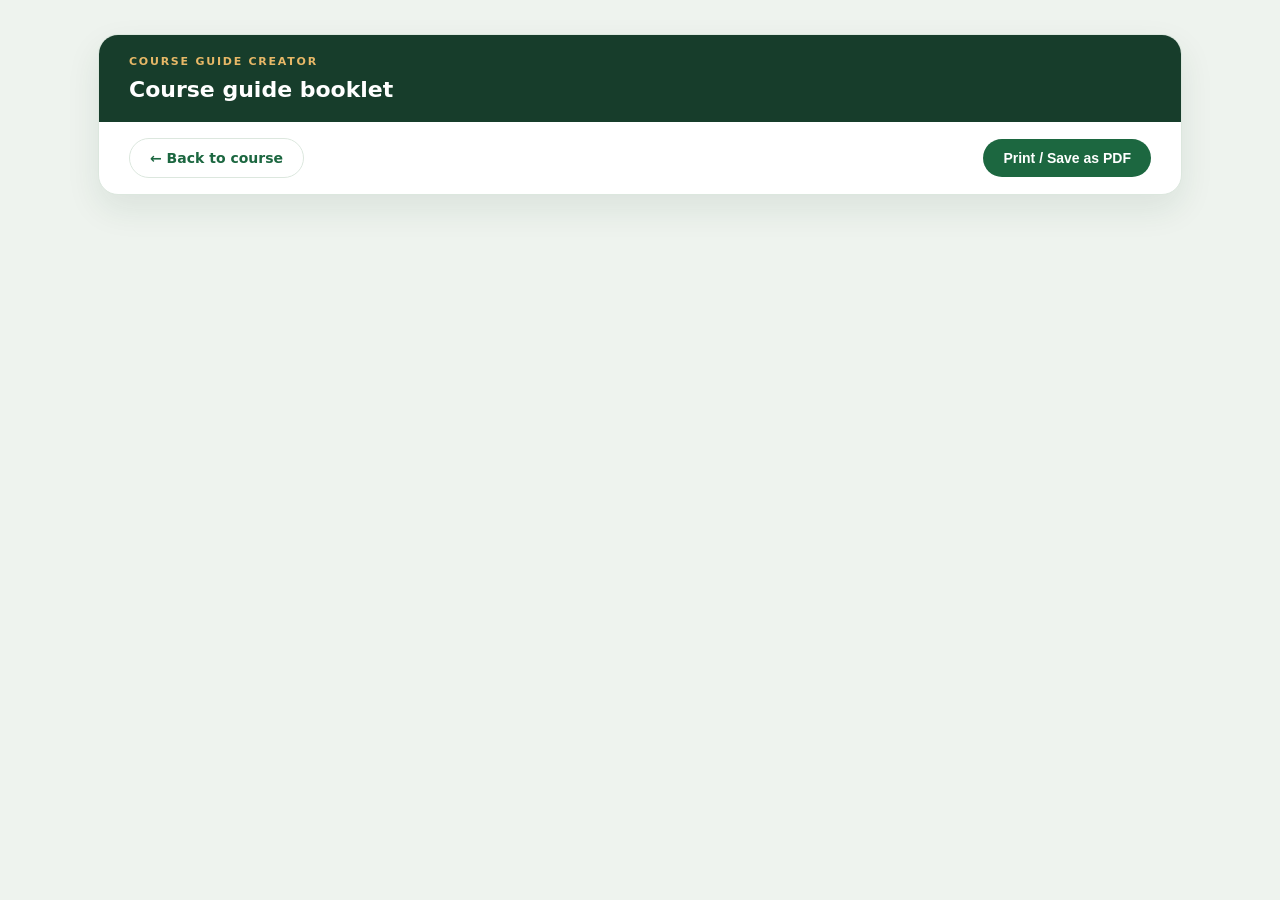
==== guide.html @ 2ad31e4c "feat: add guide.html, the printable course guide booklet page Co-Authored-By: Claude Sonnet 5 <norep" ====
<!doctype html>
<html lang="en">
  <head>
    <meta charset="utf-8" />
    <meta name="viewport" content="width=device-width, initial-scale=1" />
    <title>Course Guide Booklet</title>
    <meta name="description" content="A printable, hole-by-hole yardage booklet: tee-to-hazard and tee-to-green distances, plus a green detail card with length, width and slope." />
    <link rel="manifest" href="manifest.json" />
    <meta name="theme-color" content="#173d2b" />
    <link rel="icon" href="icons/icon-192.png" />
    <link rel="stylesheet" href="css/styles.css" />
  </head>
  <body>
    <div class="shell">

      <div class="card no-print">
        <div class="hero" style="padding:20px 30px;">
          <div class="kicker">Course Guide Creator</div>
          <h1 style="font-size:22px;" id="guide-course-name">Course guide booklet</h1>
        </div>
        <div class="content" style="padding:16px 30px; display:flex; justify-content:space-between; align-items:center; flex-wrap:wrap; gap:10px;">
          <a class="btn secondary" id="guide-back-link" href="index.html">&larr; Back to course</a>
          <button class="btn" id="guide-print" type="button">Print / Save as PDF</button>
        </div>
      </div>

      <div class="booklet" id="guide-holes"></div>

    </div>

    <script src="js/config.js"></
      <script src="js/storage.js"></
        <script src="js/guide.js"></
  </body>
        </html>
---- css/styles.css ----
/* Course Guide Creator — shared design system
   Carried over from the original Replit build: dark green + amber palette,
   card-based layout, color-coded status pills. */

:root {
  --green-900: #173d2b;
  --green-700: #1c6740;
  --green-600: #237044;
  --green-100: #dff1e2;
  --green-50: #eef8ef;
  --amber-700: #a56a27;
  --amber-600: #916019;
  --amber-100: #ffe8bd;
  --amber-50: #fff9ed;
  --red-700: #b23926;
  --red-100: #fbe3df;
  --blue-700: #235aa3;
  --blue-100: #e3edfb;
  --ink: #25372b;
  --muted: #607267;
  --muted-2: #68776d;
  --border: #dce7de;
  --border-2: #e6ece7;
  --bg: #eef3ee;
  --card: #ffffff;
  --radius-lg: 20px;
  --radius-md: 14px;
  --radius-sm: 10px;
  --shadow: 0 14px 34px rgba(23, 61, 43, .09);
}

* { box-sizing: border-box; }

html, body {
  margin: 0;
  background: var(--bg);
  color: var(--ink);
  font-family: Inter, ui-sans-serif, system-ui, -apple-system, "Segoe UI", sans-serif;
}

.shell {
  max-width: 1120px;
  margin: 34px auto;
  padding: 0 18px 60px;
}

.shell-narrow { max-width: 760px; }

a { color: var(--green-700); text-decoration: none; }
a:hover { text-decoration: underline; }

.card {
  background: var(--card);
  border: 1px solid var(--border);
  border-radius: var(--radius-lg);
  box-shadow: var(--shadow);
  overflow: hidden;
  margin-bottom: 24px;
}

.hero {
  background: var(--green-900);
  color: #fff;
  padding: 28px 30px 24px;
}

.kicker {
  color: #e7b867;
  font-size: 11px;
  text-transform: uppercase;
  letter-spacing: .16em;
  font-weight: 800;
  margin-bottom: 9px;
}

.hero h1 { margin: 0; font-size: 32px; line-height: 1.15; }
.hero p.lead { color: #dce9df; margin: 10px 0 0; font-size: 14px; max-width: 640px; }

.content { padding: 24px 30px 30px; }

.section { margin-top: 24px; }
.section:first-child { margin-top: 0; }
.section-title { color: var(--green-900); font-size: 20px; margin: 0 0 9px; }
.section-copy { color: var(--muted); font-size: 14px; line-height: 1.55; margin: 0 0 14px; }

/* Search form */
.search-form { display: grid; gap: 14px; }
.field label { display: block; font-weight: 700; font-size: 13px; color: var(--green-900); margin-bottom: 6px; }
.field input, .field select, .field textarea {
  width: 100%; padding: 11px 13px; border: 1px solid #ccd6cd; border-radius: 10px;
  font-size: 15px; font-family: inherit; background: #fff;
}
.field input:focus, .field select:focus, .field textarea:focus { outline: 2px solid var(--green-600); outline-offset: 1px; }
.btn {
  border: 0; border-radius: 999px; padding: 11px 20px; background: var(--green-700);
  color: #fff; cursor: pointer; font-weight: 800; font-size: 14px; white-space: nowrap;
  display: inline-flex; align-items: center; gap: 6px;
}
.btn:hover { background: var(--green-900); }
.btn.secondary { background: #fff; color: var(--green-700); border: 1px solid var(--border); }
.btn.secondary:hover { background: var(--green-50); }
.btn.secondary.active { border-color: var(--green-700); background: var(--green-50); color: var(--green-700); }
.btn.small { padding: 7px 14px; font-size: 13px; }
.btn[disabled] { opacity: .55; cursor: default; }

/* Candidate / confirmation cards */
.candidate {
  display: flex; justify-content: space-between; align-items: center; gap: 20px;
  padding: 16px; margin-top: 12px; border: 1px solid var(--border-2); border-radius: var(--radius-md);
  background: #fbfefb; flex-wrap: wrap;
}
.candidate:first-child { margin-top: 0; }
.candidate h3 { color: var(--green-900); font-size: 16px; margin: 4px 0; }
.candidate .coords { color: var(--muted-2); font-size: 13px; margin: 0; }
.candidate .label { color: var(--amber-700); font-size: 10px; font-weight: 800; letter-spacing: .14em; text-transform: uppercase; }

/* Status pills */
.pill {
  display: inline-flex; align-items: center; width: max-content; border-radius: 999px;
  padding: 4px 9px; font-size: 10px; line-height: 1.1; font-weight: 800; white-space: nowrap; gap: 5px;
}
.pill::before { content: ""; width: 6px; height: 6px; border-radius: 50%; background: currentColor; }
.pill-verified { color: var(--green-600); background: var(--green-100); }
.pill-candidate { color: var(--amber-600); background: var(--amber-100); }
.pill-empty { color: #738078; background: #edf0ed; }

/* Metrics grid */
.metrics { display: grid; grid-template-columns: repeat(4, 1fr); gap: 10px; }
.metric { background: #fbfdfb; border: 1px solid #e2ebe3; border-radius: var(--radius-sm); padding: 11px 12px; }
.metric-label { display: block; color: #738078; font-size: 10px; text-transform: uppercase; letter-spacing: .08em; font-weight: 800; margin-bottom: 7px; }
.metric-value { color: var(--green-900); font-size: 15px; font-weight: 800; }

/* Scorecard */
.scorecard-halves { display: grid; grid-template-columns: 1fr 1fr; gap: 24px; }
.scorecard-half-title { color: var(--green-900); font-weight: 800; font-size: 15px; margin-bottom: 8px; }
table.data { width: 100%; border-collapse: collapse; font-size: 13px; }
table.data th, table.data td { padding: 9px 10px; border-bottom: 1px solid var(--border-2); text-align: left; }
table.data th { color: #718076; font-size: 10px; text-transform: uppercase; letter-spacing: .08em; font-weight: 800; }
table.data td:not(:first-child), table.data th:not(:first-child) { text-align: right; }
table.data th:last-child, table.data td:last-child { text-align: left; }
table.data tfoot td { background: var(--green-50); color: var(--green-900); font-weight: 800; border-bottom: 0; }
.row-verified { background: var(--green-50); }
.row-official { background: #fbfefb; }
.row-candidate { background: var(--amber-50); }
.row-empty { background: #fafbfa; color: #87938b; }
.grand-total {
  background: var(--green-900); color: #fff; border-radius: 12px; padding: 17px 19px;
  display: flex; justify-content: space-between; align-items: center; gap: 12px;
}
.grand-label { font-size: 12px; text-transform: uppercase; letter-spacing: .08em; opacity: .76; }
.grand-value { font-size: 23px; font-weight: 800; }
.par-chip { display: inline-block; min-width: 46px; text-align: center; padding: 4px 7px; border-radius: 999px; font-size: 11px; font-weight: 800; }
.par-3 { color: #22653d; background: #e1f1e4; }
.par-4 { color: #255275; background: #e2eef8; }
.par-5 { color: #88521d; background: #f9e9d2; }

/* Verification table */
.table-wrap { max-height: 600px; overflow: auto; border-top: 1px solid var(--border-2); border-radius: 0 0 var(--radius-md) var(--radius-md); }
table.verify { width: 100%; min-width: 820px; border-collapse: separate; border-spacing: 0; font-size: 13px; }
table.verify th {
  position: sticky; top: 0; z-index: 2; background: var(--green-900); color: #fff;
  padding: 11px 10px; text-align: left; font-size: 10px; text-transform: uppercase; letter-spacing: .07em;
}
table.verify td { padding: 10px; border-bottom: 1px solid var(--border-2); vertical-align: middle; }
table.verify .hole-number { color: var(--green-900); font-size: 15px; font-weight: 900; }
table.verify tr.row-verified td:first-child { border-left: 3px solid var(--green-600); }
table.verify tr.row-official td:first-child { border-left: 3px solid #3c9a5d; }
table.verify tr.row-candidate td:first-child { border-left: 3px solid #e2a33a; }
table.verify tr.row-empty td:first-child { border-left: 3px solid #b8c0b9; }
.legend-row { display: flex; flex-wrap: wrap; gap: 8px 16px; margin: 14px 0 0; color: var(--muted-2); font-size: 12px; }

/* Map */
.map-card { border: 1px solid var(--border-2); border-radius: var(--radius-md); overflow: hidden; background: #f7faf7; }
.map-canvas { width: 100%; height: 420px; }
.map-canvas.tall { height: 560px; }
.map-caption { color: var(--muted-2); font-size: 12px; line-height: 1.5; padding: 10px 13px; }

/* Panels (elevation, errors, notes) */
.panel { border-radius: var(--radius-md); padding: 15px 17px; border: 1px solid var(--border); background: #fbfefb; }
.panel-amber { background: var(--amber-50); border-left: 4px solid var(--amber-600); }
.panel-green { background: var(--green-50); border-left: 4px solid var(--green-600); }
.panel-red { border: 1px solid #efc2bc; border-left: 4px solid var(--red-700); background: #fff1ef; color: #7d3228; }
.panel-muted { background: #fafbfa; border: 1px dashed #c6d0c8; color: var(--muted); }

/* Legend swatches used in hole builder */
.legend-pill { color: var(--muted-2); background: #edf0ed; }
.legend-tee { color: var(--muted-2); background: #edf0ed; }
.legend-lz { color: var(--amber-600); background: var(--amber-100); }
.legend-bunker { color: #8e711e; background: #fff1b9; }
.legend-green { color: var(--green-600); background: var(--green-100); }
.legend-path { color: var(--red-700); background: var(--red-100); }
.legend-high { color: var(--red-700); background: var(--red-100); }
.legend-low { color: var(--blue-700); background: var(--blue-100); }

/* Hole builder layout */
.builder-layout { display: grid; grid-template-columns: minmax(0, 1fr) 320px; gap: 18px; align-items: start; }
.builder-panel { border: 1px solid var(--border); border-radius: var(--radius-md); padding: 16px; background: #fff; }
.mode-tabs { display: flex; gap: 8px; margin-bottom: 14px; flex-wrap: wrap; }
.mode-tab {
  border: 1px solid var(--border); background: #fff; color: var(--green-900); border-radius: 999px;
  padding: 8px 14px; font-weight: 800; font-size: 13px; cursor: pointer;
}
.mode-tab.active { background: var(--green-900); color: #fff; border-color: var(--green-900); }
.marker-modes { display: grid; gap: 8px; margin-bottom: 14px; }
.marker-mode-btn {
  text-align: left; border: 1px solid var(--border); background: #fff; border-radius: 10px; padding: 10px 12px;
  font-weight: 700; font-size: 13px; cursor: pointer; display: flex; align-items: center; gap: 8px;
}
.marker-mode-btn.active { border-color: var(--green-700); background: var(--green-50); }
.swatch { width: 11px; height: 11px; border-radius: 50%; display: inline-block; }
.swatch-tee { background: #4b5a52; }
.swatch-lz { background: var(--amber-600); }
.swatch-bunker { background: #c9a227; }
.swatch-green { background: var(--green-600); }
.swatch-high { background: var(--red-700); }
.swatch-low { background: var(--blue-700); }

.field-row { display: grid; grid-template-columns: 1fr 1fr; gap: 10px; }

footer.app-footer { text-align: center; color: var(--muted-2); font-size: 12px; padding: 24px 0 8px; }

@media (max-width: 900px) {
  .builder-layout { grid-template-columns: 1fr; }
  .metrics { grid-template-columns: repeat(2, 1fr); }
  .scorecard-halves { grid-template-columns: 1fr; }
  .field-row { grid-template-columns: 1fr; }
}
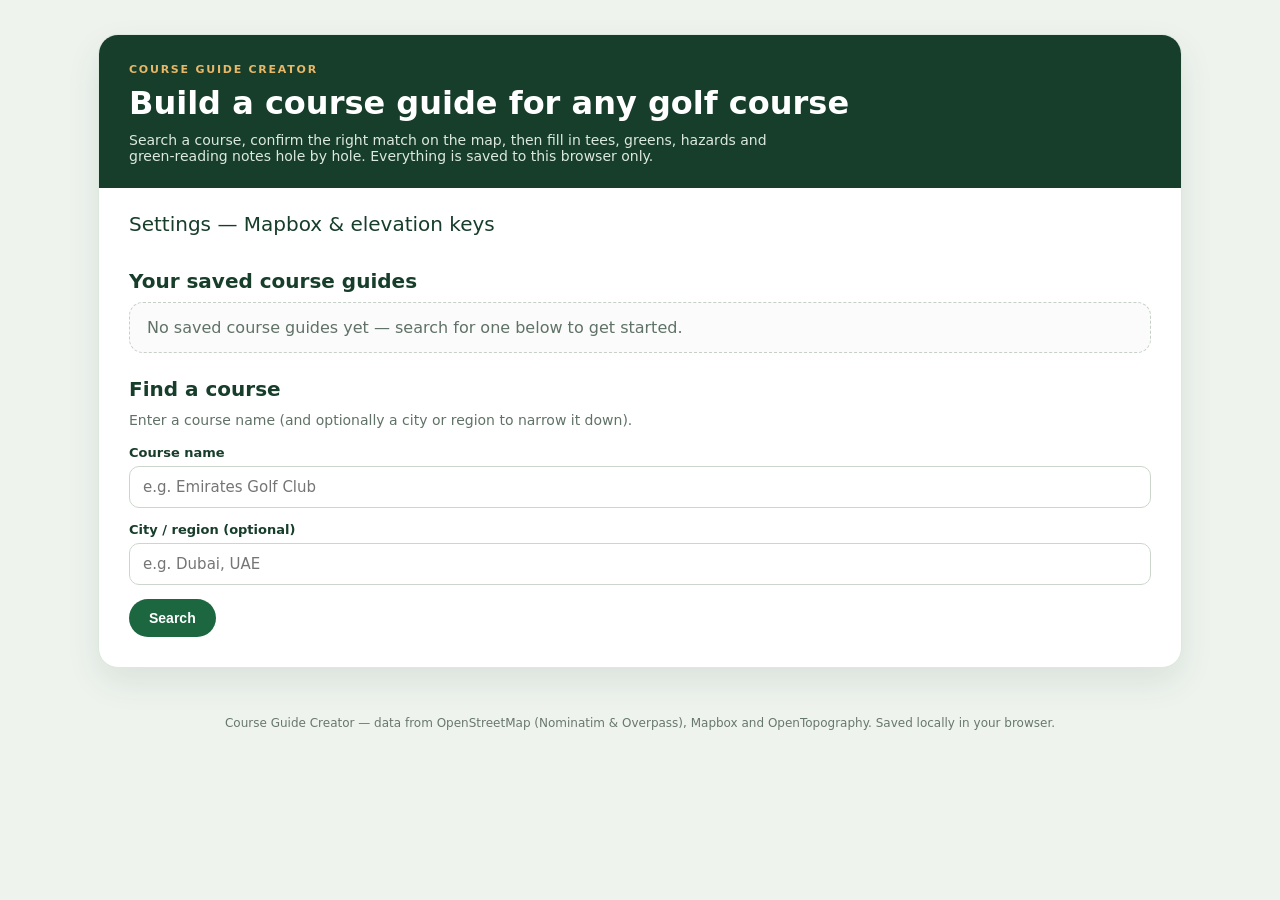
==== commit b2c46779: "fix: close the script tags in guide.html so the booklet scripts load Co-Authored-By: Claude Sonnet 5" ====
--- a/guide.html
+++ b/guide.html
@@ -28,8 +28,8 @@
 
     </div>
 
-    <script src="js/config.js"></
-      <script src="js/storage.js"></
-        <script src="js/guide.js"></
+    <script src="js/config.js"></script>
+      <script src="js/storage.js"></script>
+        <script src="js/guide.js"></script>
   </body>
         </html>
--- a/css/styles.css
+++ b/css/styles.css
@@ -225,3 +225,40 @@
   .scorecard-halves { grid-template-columns: 1fr; }
   .field-row { grid-template-columns: 1fr; }
 }
+
+
+/* Course guide booklet (guide.html) */
+.booklet { display: flex; flex-direction: column; gap: 18px; }
+.hole-page {
+     background: var(--card); border: 1px solid var(--border); border-radius: var(--radius-lg);
+     box-shadow: var(--shadow); padding: 22px 26px;
+}
+.hole-page-header { display: flex; justify-content: space-between; align-items: baseline; flex-wrap: wrap; gap: 8px; margin-bottom: 14px; }
+.hole-page-num { color: var(--green-900); font-size: 26px; font-weight: 900; }
+.hole-page-meta { color: var(--muted); font-size: 13px; margin-top: 2px; }
+.hole-page-tees { color: var(--muted-2); font-size: 12px; text-align: right; }
+.hole-page-images { display: flex; gap: 16px; flex-wrap: wrap; margin-bottom: 16px; }
+.hole-image-wrap { flex: 1 1 420px; min-width: 300px; }
+.hole-image-wrap img { width: 100%; height: auto; border-radius: var(--radius-md); border: 1px solid var(--border-2); display: block; }
+.image-caption { color: var(--muted-2); font-size: 11px; line-height: 1.5; margin-top: 6px; }
+.green-card { flex: 0 0 240px; width: 240px; }
+.green-card img { width: 100%; height: auto; border-radius: var(--radius-md); border: 1px solid var(--border-2); display: block; }
+.green-card-stats { display: flex; gap: 14px; margin-top: 8px; font-size: 13px; color: var(--green-900); }
+.green-card-slope { font-size: 11.5px; color: var(--muted); line-height: 1.5; margin-top: 8px; }
+table.guide-distances { margin-top: 4px; }
+table.guide-distances .row-green td { background: var(--green-50); font-weight: 700; }
+.guide-footnote { color: var(--muted-2); font-size: 11px; margin: 8px 0 0; }
+
+@media print {
+     body { background: #fff; }
+     .no-print { display: none !important; }
+     .shell { max-width: none; margin: 0; padding: 0; }
+     .booklet { gap: 0; }
+     .hole-page {
+            box-shadow: none; border: none; border-radius: 0;
+            padding: 14mm 12mm; break-after: page; page-break-after: always;
+     }
+     .hole-page:last-child { break-after: auto; page-break-after: auto; }
+     .hole-page-images { flex-wrap: nowrap; }
+     .green-card { flex: 0 0 180px; width: 180px; }
+}
